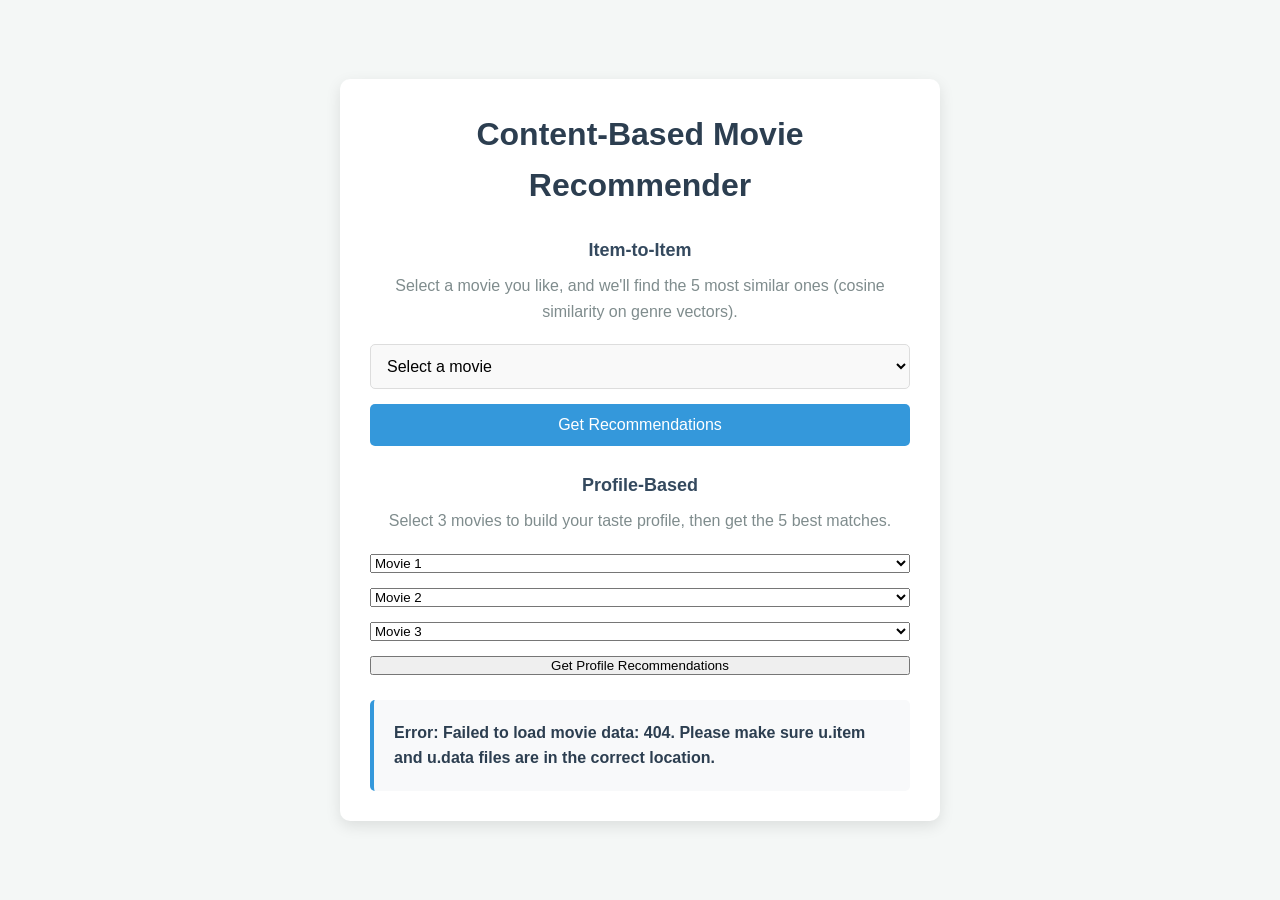
==== week2/index.html @ 5c4fc71c "feat: cosine similarity, top-5, profile-based mode" ====
<!DOCTYPE html>
<html lang="en">
<head>
    <meta charset="UTF-8">
    <meta name="viewport" content="width=device-width, initial-scale=1.0">
    <title>Content-Based Movie Recommender</title>
    <link rel="stylesheet" href="style.css">
</head>
<body>
    <div class="container">
        <h1>Content-Based Movie Recommender</h1>

        <h2>Item-to-Item</h2>
        <p>Select a movie you like, and we'll find the 5 most similar ones (cosine similarity on genre vectors).</p>

        <div class="controls">
            <select id="movie-select">
                <option value="" disabled selected>Select a movie</option>
            </select>
            <button id="recommend-btn" onclick="getRecommendations()">Get Recommendations</button>
        </div>

        <h2>Profile-Based</h2>
        <p>Select 3 movies to build your taste profile, then get the 5 best matches.</p>

        <div class="controls">
            <select id="profile-select-1">
                <option value="" disabled selected>Movie 1</option>
            </select>
            <select id="profile-select-2">
                <option value="" disabled selected>Movie 2</option>
            </select>
            <select id="profile-select-3">
                <option value="" disabled selected>Movie 3</option>
            </select>
            <button id="profile-btn" onclick="getProfileRecommendations()">Get Profile Recommendations</button>
        </div>

        <div id="result-box">
            <p id="result">Please wait, loading data...</p>
        </div>
    </div>

    <script src="data.js"></script>
    <script src="script.js"></script>
</body>
</html>
---- week2/style.css ----
* {
    margin: 0;
    padding: 0;
    box-sizing: border-box;
}

body {
    font-family: 'Helvetica', 'Arial', sans-serif;
    background-color: #f4f7f6;
    color: #333;
    line-height: 1.6;
    padding: 20px;
    display: flex;
    justify-content: center;
    align-items: center;
    min-height: 100vh;
}

.container {
    background-color: white;
    border-radius: 10px;
    box-shadow: 0 5px 15px rgba(0, 0, 0, 0.1);
    padding: 30px;
    width: 90%;
    max-width: 600px;
}

h1 {
    text-align: center;
    margin-bottom: 15px;
    color: #2c3e50;
}

h2 {
    text-align: center;
    margin-bottom: 8px;
    margin-top: 25px;
    color: #34495e;
    font-size: 18px;
}

p {
    text-align: center;
    margin-bottom: 20px;
    color: #7f8c8d;
}

.controls {
    display: flex;
    flex-direction: column;
    gap: 15px;
    margin-bottom: 25px;
}

#movie-select {
    padding: 12px;
    border: 1px solid #ddd;
    border-radius: 5px;
    font-size: 16px;
    background-color: #f9f9f9;
    transition: border-color 0.3s;
}

#movie-select:focus {
    border-color: #3498db;
    outline: none;
}

#recommend-btn {
    padding: 12px 20px;
    background-color: #3498db;
    color: white;
    border: none;
    border-radius: 5px;
    font-size: 16px;
    cursor: pointer;
    transition: background-color 0.3s;
}

#recommend-btn:hover {
    background-color: #2980b9;
}

#result-box {
    background-color: #f8f9fa;
    padding: 20px;
    border-radius: 5px;
    border-left: 4px solid #3498db;
}

#result {
    font-weight: bold;
    color: #2c3e50;
    text-align: left;
    margin: 0;
    white-space: pre-line;
}

.loading {
    color: #7f8c8d;
    font-style: italic;
}

.error {
    color: #e74c3c;
}

.success {
    color: #27ae60;
}
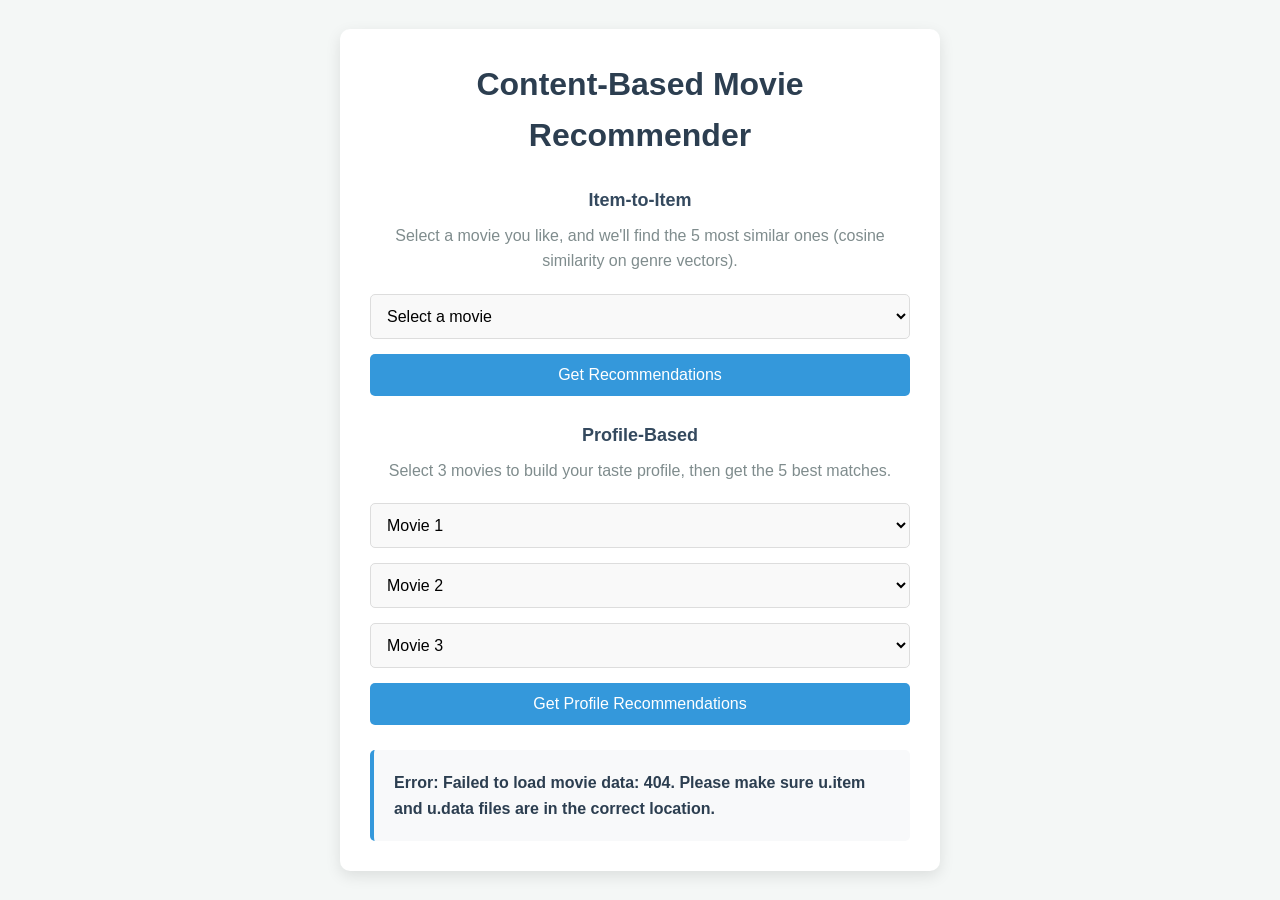
==== commit 61f2834a: "fix: styles for profile mode controls" ====
--- a/week2/index.html
+++ b/week2/index.html
@@ -14,26 +14,26 @@
         <p>Select a movie you like, and we'll find the 5 most similar ones (cosine similarity on genre vectors).</p>
 
         <div class="controls">
-            <select id="movie-select">
+            <select id="movie-select" class="select-control">
                 <option value="" disabled selected>Select a movie</option>
             </select>
-            <button id="recommend-btn" onclick="getRecommendations()">Get Recommendations</button>
+            <button id="recommend-btn" class="btn" onclick="getRecommendations()">Get Recommendations</button>
         </div>
 
         <h2>Profile-Based</h2>
         <p>Select 3 movies to build your taste profile, then get the 5 best matches.</p>
 
         <div class="controls">
-            <select id="profile-select-1">
+            <select id="profile-select-1" class="select-control">
                 <option value="" disabled selected>Movie 1</option>
             </select>
-            <select id="profile-select-2">
+            <select id="profile-select-2" class="select-control">
                 <option value="" disabled selected>Movie 2</option>
             </select>
-            <select id="profile-select-3">
+            <select id="profile-select-3" class="select-control">
                 <option value="" disabled selected>Movie 3</option>
             </select>
-            <button id="profile-btn" onclick="getProfileRecommendations()">Get Profile Recommendations</button>
+            <button id="profile-btn" class="btn" onclick="getProfileRecommendations()">Get Profile Recommendations</button>
         </div>
 
         <div id="result-box">
--- a/week2/style.css
+++ b/week2/style.css
@@ -52,7 +52,7 @@
     margin-bottom: 25px;
 }
 
-#movie-select {
+.select-control {
     padding: 12px;
     border: 1px solid #ddd;
     border-radius: 5px;
@@ -61,12 +61,12 @@
     transition: border-color 0.3s;
 }
 
-#movie-select:focus {
+.select-control:focus {
     border-color: #3498db;
     outline: none;
 }
 
-#recommend-btn {
+.btn {
     padding: 12px 20px;
     background-color: #3498db;
     color: white;
@@ -77,7 +77,7 @@
     transition: background-color 0.3s;
 }
 
-#recommend-btn:hover {
+.btn:hover {
     background-color: #2980b9;
 }
 
